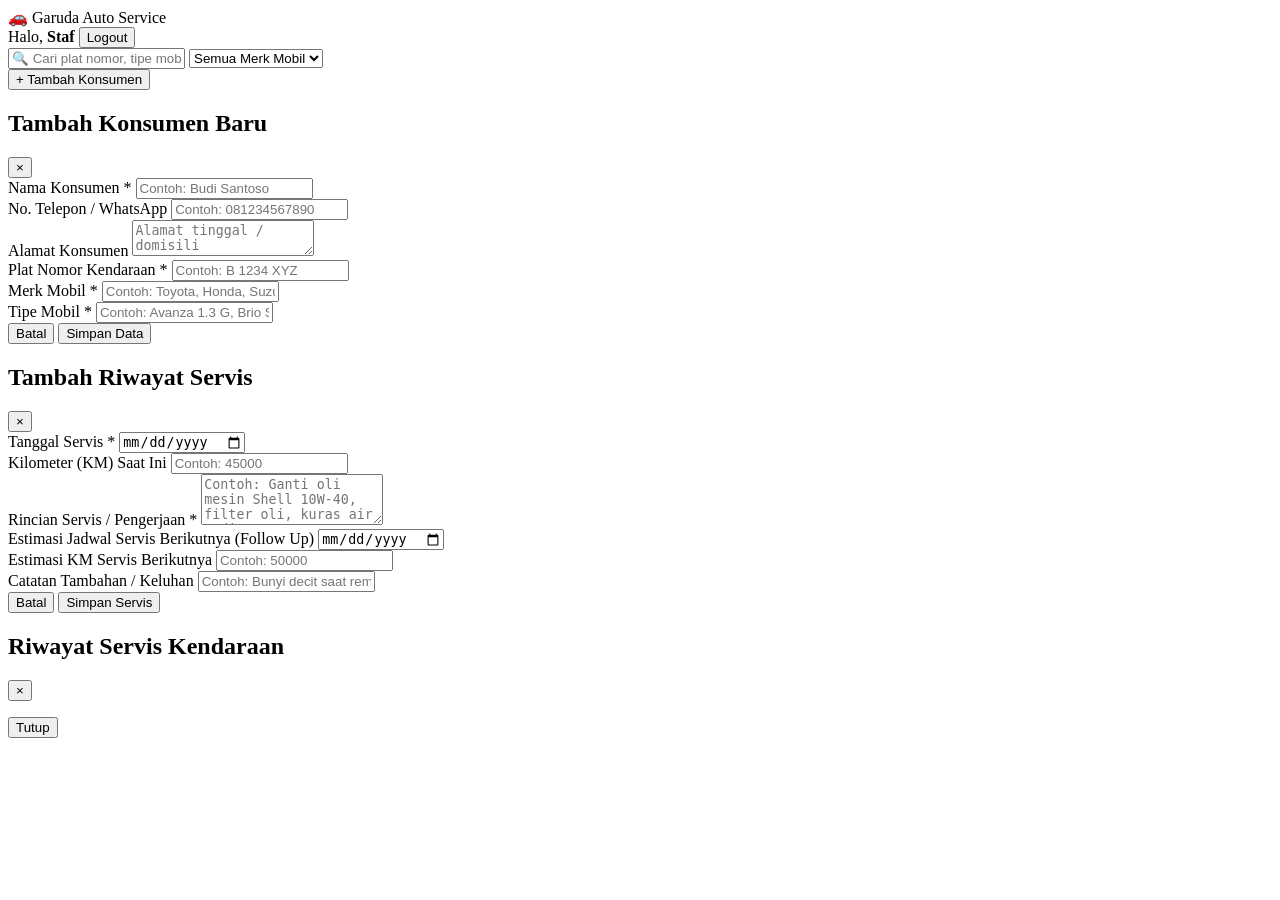
==== web/index.html @ 63f4eb1f "feat: inisialisasi aplikasi Garuda Auto Service (Backend Gin + GORM, Frontend Vanilla JS, Auth JWT)" ====
<!DOCTYPE html>
<html lang="id">
<head>
    <meta charset="UTF-8">
    <meta name="viewport" content="width=device-width, initial-scale=1.0">
    <title>Garuda Auto Service — Dashboard Bengkel</title>
    <link rel="stylesheet" href="/css/style.css">
</head>
<body>
    <!-- Navigasi Atas -->
    <header class="navbar">
        <div class="nav-brand">
            🚗 Garuda Auto Service
        </div>
        <div class="nav-user">
            <span>Halo, <strong id="currentUsername">Staf</strong></span>
            <button onclick="logout()" class="btn btn-secondary btn-sm">Logout</button>
        </div>
    </header>

    <div class="container">
        <!-- Toolbar Pencarian & Filter -->
        <div class="toolbar">
            <div class="toolbar-controls">
                <input type="text" id="searchInput" class="form-control toolbar-search" placeholder="🔍 Cari plat nomor, tipe mobil, atau nama konsumen...">
                <select id="brandFilter" class="form-control toolbar-filter">
                    <option value="">Semua Merk Mobil</option>
                </select>
            </div>
            <button onclick="openCustomerModal()" class="btn btn-primary">+ Tambah Konsumen</button>
        </div>

        <div id="alertFeedback" class="alert"></div>

        <!-- Daftar Konsumen & Riwayat -->
        <div id="customerList" class="card-list">
            <!-- Kartu konsumen akan dirender via JavaScript -->
        </div>

        <div id="emptyState" class="empty-state" style="display: none;">
            <h3>Belum Ada Data</h3>
            <p>Tidak ditemukan data konsumen atau kendaraan yang sesuai dengan pencarian.</p>
        </div>
    </div>

    <!-- Modal Form Konsumen (Tambah / Edit) -->
    <div id="customerModal" class="modal">
        <div class="modal-content">
            <div class="modal-header">
                <h2 id="customerModalTitle">Tambah Konsumen Baru</h2>
                <button type="button" class="close-btn" onclick="closeCustomerModal()">&times;</button>
            </div>
            <form id="customerForm">
                <input type="hidden" id="customerId">
                <div class="form-group">
                    <label for="custName">Nama Konsumen *</label>
                    <input type="text" id="custName" class="form-control" placeholder="Contoh: Budi Santoso" required>
                </div>
                <div class="form-group">
                    <label for="custPhone">No. Telepon / WhatsApp</label>
                    <input type="text" id="custPhone" class="form-control" placeholder="Contoh: 081234567890">
                </div>
                <div class="form-group">
                    <label for="custAddress">Alamat Konsumen</label>
                    <textarea id="custAddress" class="form-control" rows="2" placeholder="Alamat tinggal / domisili"></textarea>
                </div>
                <div class="form-group">
                    <label for="custPlate">Plat Nomor Kendaraan *</label>
                    <input type="text" id="custPlate" class="form-control" placeholder="Contoh: B 1234 XYZ" required>
                </div>
                <div class="form-group">
                    <label for="custBrand">Merk Mobil *</label>
                    <input type="text" id="custBrand" class="form-control" placeholder="Contoh: Toyota, Honda, Suzuki" required>
                </div>
                <div class="form-group">
                    <label for="custType">Tipe Mobil *</label>
                    <input type="text" id="custType" class="form-control" placeholder="Contoh: Avanza 1.3 G, Brio Satya" required>
                </div>
                <div class="modal-footer">
                    <button type="button" onclick="closeCustomerModal()" class="btn btn-secondary">Batal</button>
                    <button type="submit" class="btn btn-primary" id="btnSaveCustomer">Simpan Data</button>
                </div>
            </form>
        </div>
    </div>

    <!-- Modal Tambah Riwayat Servis -->
    <div id="serviceModal" class="modal">
        <div class="modal-content">
            <div class="modal-header">
                <h2 id="serviceModalTitle">Tambah Riwayat Servis</h2>
                <button type="button" class="close-btn" onclick="closeServiceModal()">&times;</button>
            </div>
            <form id="serviceForm">
                <input type="hidden" id="serviceCustomerId">
                <div class="form-group">
                    <label for="serviceDate">Tanggal Servis *</label>
                    <input type="date" id="serviceDate" class="form-control" required>
                </div>
                <div class="form-group">
                    <label for="serviceMileage">Kilometer (KM) Saat Ini</label>
                    <input type="number" id="serviceMileage" class="form-control" placeholder="Contoh: 45000">
                </div>
                <div class="form-group">
                    <label for="serviceDesc">Rincian Servis / Pengerjaan *</label>
                    <textarea id="serviceDesc" class="form-control" rows="3" placeholder="Contoh: Ganti oli mesin Shell 10W-40, filter oli, kuras air radiator" required></textarea>
                </div>
                <div class="form-group">
                    <label for="nextServiceDate">Estimasi Jadwal Servis Berikutnya (Follow Up)</label>
                    <input type="date" id="nextServiceDate" class="form-control">
                </div>
                <div class="form-group">
                    <label for="nextMileage">Estimasi KM Servis Berikutnya</label>
                    <input type="number" id="nextMileage" class="form-control" placeholder="Contoh: 50000">
                </div>
                <div class="form-group">
                    <label for="serviceNotes">Catatan Tambahan / Keluhan</label>
                    <input type="text" id="serviceNotes" class="form-control" placeholder="Contoh: Bunyi decit saat rem mendadak">
                </div>
                <div class="modal-footer">
                    <button type="button" onclick="closeServiceModal()" class="btn btn-secondary">Batal</button>
                    <button type="submit" class="btn btn-success">Simpan Servis</button>
                </div>
            </form>
        </div>
    </div>

    <!-- Modal Tampil Detail Riwayat Servis -->
    <div id="viewHistoryModal" class="modal">
        <div class="modal-content" style="max-width: 650px;">
            <div class="modal-header">
                <h2 id="viewHistoryTitle">Riwayat Servis Kendaraan</h2>
                <button type="button" class="close-btn" onclick="closeViewHistoryModal()">&times;</button>
            </div>
            <div id="viewHistoryCustomerInfo" style="margin-bottom: 1rem; font-size: 0.9rem;"></div>
            <div id="viewHistoryTableContainer">
                <!-- Tabel riwayat disuntikkan melalui JS -->
            </div>
            <div class="modal-footer">
                <button type="button" onclick="closeViewHistoryModal()" class="btn btn-secondary">Tutup</button>
            </div>
        </div>
    </div>

    <script src="/js/auth.js"></script>
    <script src="/js/app.js"></script>
</body>
</html>
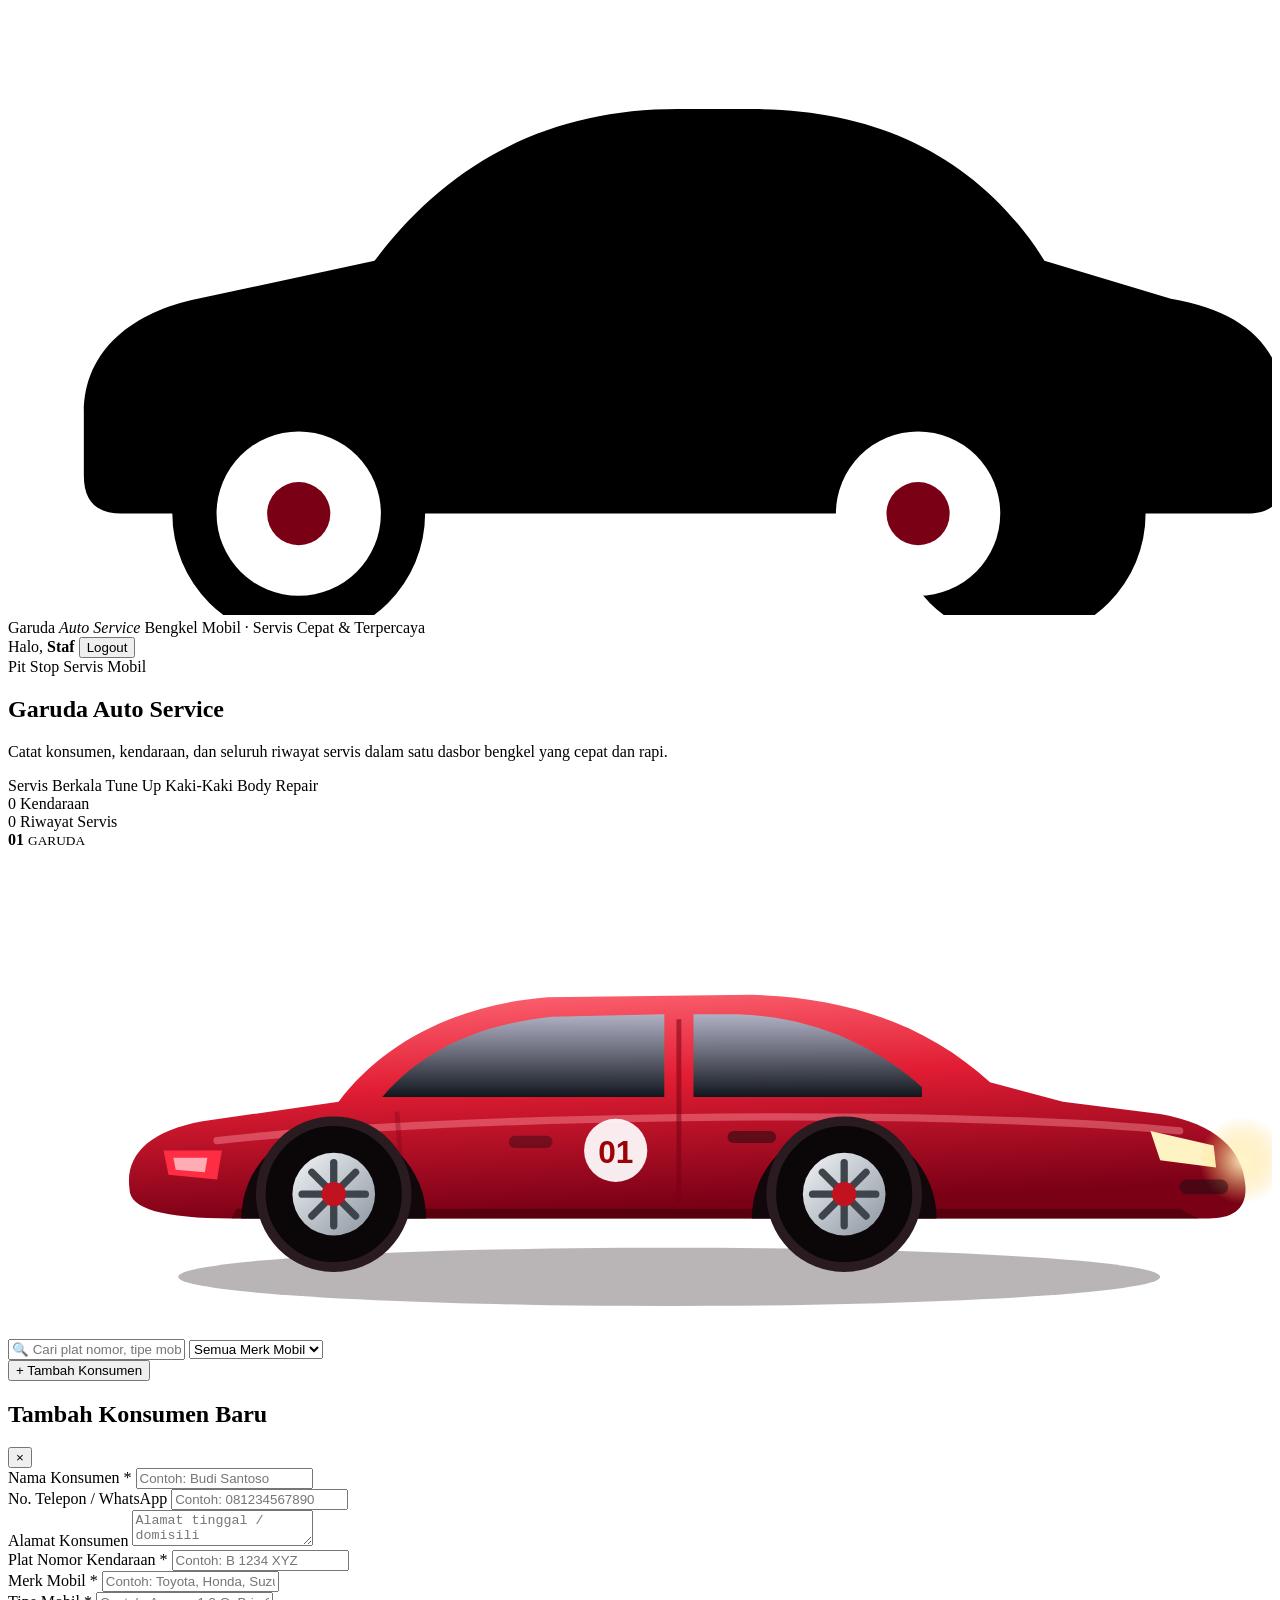
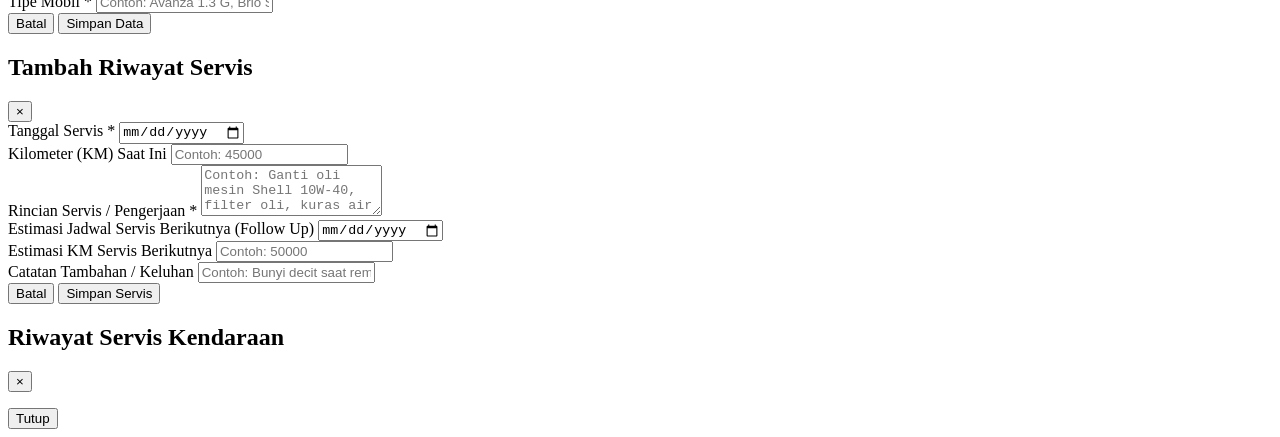
==== commit 85bdc9d4: "commit pertama" ====
--- a/web/index.html
+++ b/web/index.html
@@ -3,22 +3,164 @@
 <head>
     <meta charset="UTF-8">
     <meta name="viewport" content="width=device-width, initial-scale=1.0">
+    <meta name="theme-color" content="#9d0208">
     <title>Garuda Auto Service — Dashboard Bengkel</title>
+    <link rel="icon" type="image/svg+xml" href="/favicon.svg">
     <link rel="stylesheet" href="/css/style.css">
 </head>
 <body>
     <!-- Navigasi Atas -->
     <header class="navbar">
         <div class="nav-brand">
-            🚗 Garuda Auto Service
+            <span class="brand-badge" aria-hidden="true">
+                <svg viewBox="0 0 100 48">
+                    <path d="M6 32c0-5 4-8 9-9l14-3c6-8 14-12 24-12h6c10 0 18 4 23 12l10 3c6 1 9 4 9 9v5c0 2-1 3-3 3h-8a10 10 0 0 1-20 0H33a10 10 0 0 1-20 0h-4c-2 0-3-1-3-3z" fill="currentColor"/>
+                    <circle cx="23" cy="40" r="6.5" fill="#fff"/>
+                    <circle cx="23" cy="40" r="2.5" fill="#7a0016"/>
+                    <circle cx="72" cy="40" r="6.5" fill="#fff"/>
+                    <circle cx="72" cy="40" r="2.5" fill="#7a0016"/>
+                </svg>
+            </span>
+            <span class="brand-stack">
+                <span class="brand-name">Garuda <em>Auto Service</em></span>
+                <span class="brand-tagline">Bengkel Mobil · Servis Cepat &amp; Terpercaya</span>
+            </span>
         </div>
         <div class="nav-user">
-            <span>Halo, <strong id="currentUsername">Staf</strong></span>
+            <span class="nav-greeting">Halo, <strong id="currentUsername">Staf</strong></span>
             <button onclick="logout()" class="btn btn-secondary btn-sm">Logout</button>
         </div>
     </header>
 
     <div class="container">
+        <!-- Hero Bermotif Mobil -->
+        <section class="hero" aria-labelledby="heroTitle">
+            <div class="hero-copy">
+                <span class="hero-kicker"><span class="kicker-dot"></span> Pit Stop Servis Mobil</span>
+                <h1 class="hero-title" id="heroTitle">Garuda <span>Auto Service</span></h1>
+                <p class="hero-text">Catat konsumen, kendaraan, dan seluruh riwayat servis dalam satu dasbor bengkel yang cepat dan rapi.</p>
+                <div class="hero-chips" aria-label="Layanan bengkel">
+                    <span class="chip">Servis Berkala</span>
+                    <span class="chip">Tune Up</span>
+                    <span class="chip">Kaki-Kaki</span>
+                    <span class="chip">Body Repair</span>
+                </div>
+                <div class="hero-metrics">
+                    <div class="metric">
+                        <span class="metric-value" id="statVehicles">0</span>
+                        <span class="metric-label">Kendaraan</span>
+                    </div>
+                    <div class="metric">
+                        <span class="metric-value" id="statServices">0</span>
+                        <span class="metric-label">Riwayat Servis</span>
+                    </div>
+                </div>
+            </div>
+
+            <div class="hero-visual">
+                <div class="hero-roundel" aria-hidden="true">
+                    <span class="roundel-inner">
+                        <b>01</b>
+                        <small>GARUDA</small>
+                    </span>
+                </div>
+                <div class="speed-lines" aria-hidden="true"><i></i><i></i><i></i></div>
+
+                <svg class="hero-car" viewBox="0 0 520 200" role="img" aria-label="Ilustrasi mobil sport merah Garuda Auto Service">
+                    <defs>
+                        <linearGradient id="carBody" x1="0" y1="0" x2="0.2" y2="1">
+                            <stop offset="0" stop-color="#ff6b78"/>
+                            <stop offset="0.45" stop-color="#e11d33"/>
+                            <stop offset="1" stop-color="#7a0016"/>
+                        </linearGradient>
+                        <linearGradient id="carGlass" x1="0" y1="0" x2="0" y2="1">
+                            <stop offset="0" stop-color="#a8bccf" stop-opacity="0.9"/>
+                            <stop offset="1" stop-color="#11161d"/>
+                        </linearGradient>
+                        <linearGradient id="carRim" x1="0" y1="0" x2="1" y2="1">
+                            <stop offset="0" stop-color="#f2f5f8"/>
+                            <stop offset="1" stop-color="#8b949e"/>
+                        </linearGradient>
+                        <radialGradient id="headlightGlow" cx="0.5" cy="0.5" r="0.5">
+                            <stop offset="0" stop-color="#fff6c9" stop-opacity="0.95"/>
+                            <stop offset="1" stop-color="#ffd166" stop-opacity="0"/>
+                        </radialGradient>
+                    </defs>
+
+                    <!-- Bayangan -->
+                    <ellipse cx="272" cy="176" rx="202" ry="12" fill="#1a0d10" opacity="0.3"/>
+
+                    <!-- Bodi -->
+                    <path d="M50 140 C48 126 58 116 80 112 L136 104 C154 80 184 64 222 61 L306 60 C348 61 380 74 404 96 L434 104 L474 109 C497 113 508 124 509 138 C510 148 504 152 494 152 L92 152 C64 152 50 148 50 140 Z" fill="url(#carBody)"/>
+
+                    <!-- Highlight bodi -->
+                    <path d="M86 120 C170 110 380 106 482 116" fill="none" stroke="#ff9aa5" stroke-width="3" stroke-linecap="round" opacity="0.42"/>
+
+                    <!-- Kaca samping -->
+                    <path d="M154 102 C170 83 194 72 224 69 L270 68 L270 102 Z" fill="url(#carGlass)"/>
+                    <path d="M282 68 L300 68 C330 69 356 80 376 98 L376 102 L282 102 Z" fill="url(#carGlass)"/>
+
+                    <!-- Garis pintu -->
+                    <path d="M276 70 L276 146" stroke="#7a0016" stroke-width="2" opacity="0.55"/>
+                    <path d="M160 108 L163 146" stroke="#7a0016" stroke-width="2" opacity="0.3"/>
+
+                    <!-- Handle pintu -->
+                    <rect x="296" y="116" width="20" height="5" rx="2.5" fill="#2a0d12" opacity="0.6"/>
+                    <rect x="206" y="118" width="18" height="5" rx="2.5" fill="#2a0d12" opacity="0.45"/>
+
+                    <!-- Side skirt -->
+                    <path d="M94 148 L482 148 L490 152 L92 152 Z" fill="#3d0009" opacity="0.55"/>
+
+                    <!-- Lampu depan + sorot -->
+                    <path d="M470 116 L496 122 L497 131 L474 128 Z" fill="#fff3c4"/>
+                    <circle cx="508" cy="128" r="18" fill="url(#headlightGlow)"/>
+
+                    <!-- Lampu belakang -->
+                    <path d="M64 124 L88 124 L86 136 L66 134 Z" fill="#ff2d44"/>
+                    <path d="M68 127 L82 127 L81 133 L69 132 Z" fill="#ffe3e6" opacity="0.7"/>
+
+                    <!-- Grill -->
+                    <rect x="482" y="136" width="20" height="6" rx="3" fill="#1a0d10" opacity="0.5"/>
+
+                    <!-- Rumah roda -->
+                    <path d="M96 152 A38 38 0 0 1 172 152 Z" fill="#12070a"/>
+                    <path d="M306 152 A38 38 0 0 1 382 152 Z" fill="#12070a"/>
+
+                    <!-- Roda belakang -->
+                    <g class="wheel">
+                        <circle cx="134" cy="142" r="30" fill="#0b0608"/>
+                        <circle cx="134" cy="142" r="30" fill="none" stroke="#2a1b20" stroke-width="4"/>
+                        <circle cx="134" cy="142" r="17" fill="url(#carRim)"/>
+                        <g class="wheel-spokes" stroke="#3d444b" stroke-width="3" stroke-linecap="round">
+                            <line x1="134" y1="129" x2="134" y2="155"/>
+                            <line x1="121" y1="142" x2="147" y2="142"/>
+                            <line x1="125" y1="133" x2="143" y2="151"/>
+                            <line x1="143" y1="133" x2="125" y2="151"/>
+                        </g>
+                        <circle cx="134" cy="142" r="5" fill="#c1121f"/>
+                    </g>
+
+                    <!-- Roda depan -->
+                    <g class="wheel">
+                        <circle cx="344" cy="142" r="30" fill="#0b0608"/>
+                        <circle cx="344" cy="142" r="30" fill="none" stroke="#2a1b20" stroke-width="4"/>
+                        <circle cx="344" cy="142" r="17" fill="url(#carRim)"/>
+                        <g class="wheel-spokes" stroke="#3d444b" stroke-width="3" stroke-linecap="round">
+                            <line x1="344" y1="129" x2="344" y2="155"/>
+                            <line x1="331" y1="142" x2="357" y2="142"/>
+                            <line x1="335" y1="133" x2="353" y2="151"/>
+                            <line x1="353" y1="133" x2="335" y2="151"/>
+                        </g>
+                        <circle cx="344" cy="142" r="5" fill="#c1121f"/>
+                    </g>
+
+                    <!-- Nomor balap -->
+                    <circle cx="250" cy="124" r="13" fill="#fff" opacity="0.92"/>
+                    <text x="250" y="129" text-anchor="middle" font-size="13" font-weight="700" fill="#9d0208" font-family="Arial, sans-serif">01</text>
+                </svg>
+            </div>
+        </section>
+
         <!-- Toolbar Pencarian & Filter -->
         <div class="toolbar">
             <div class="toolbar-controls">
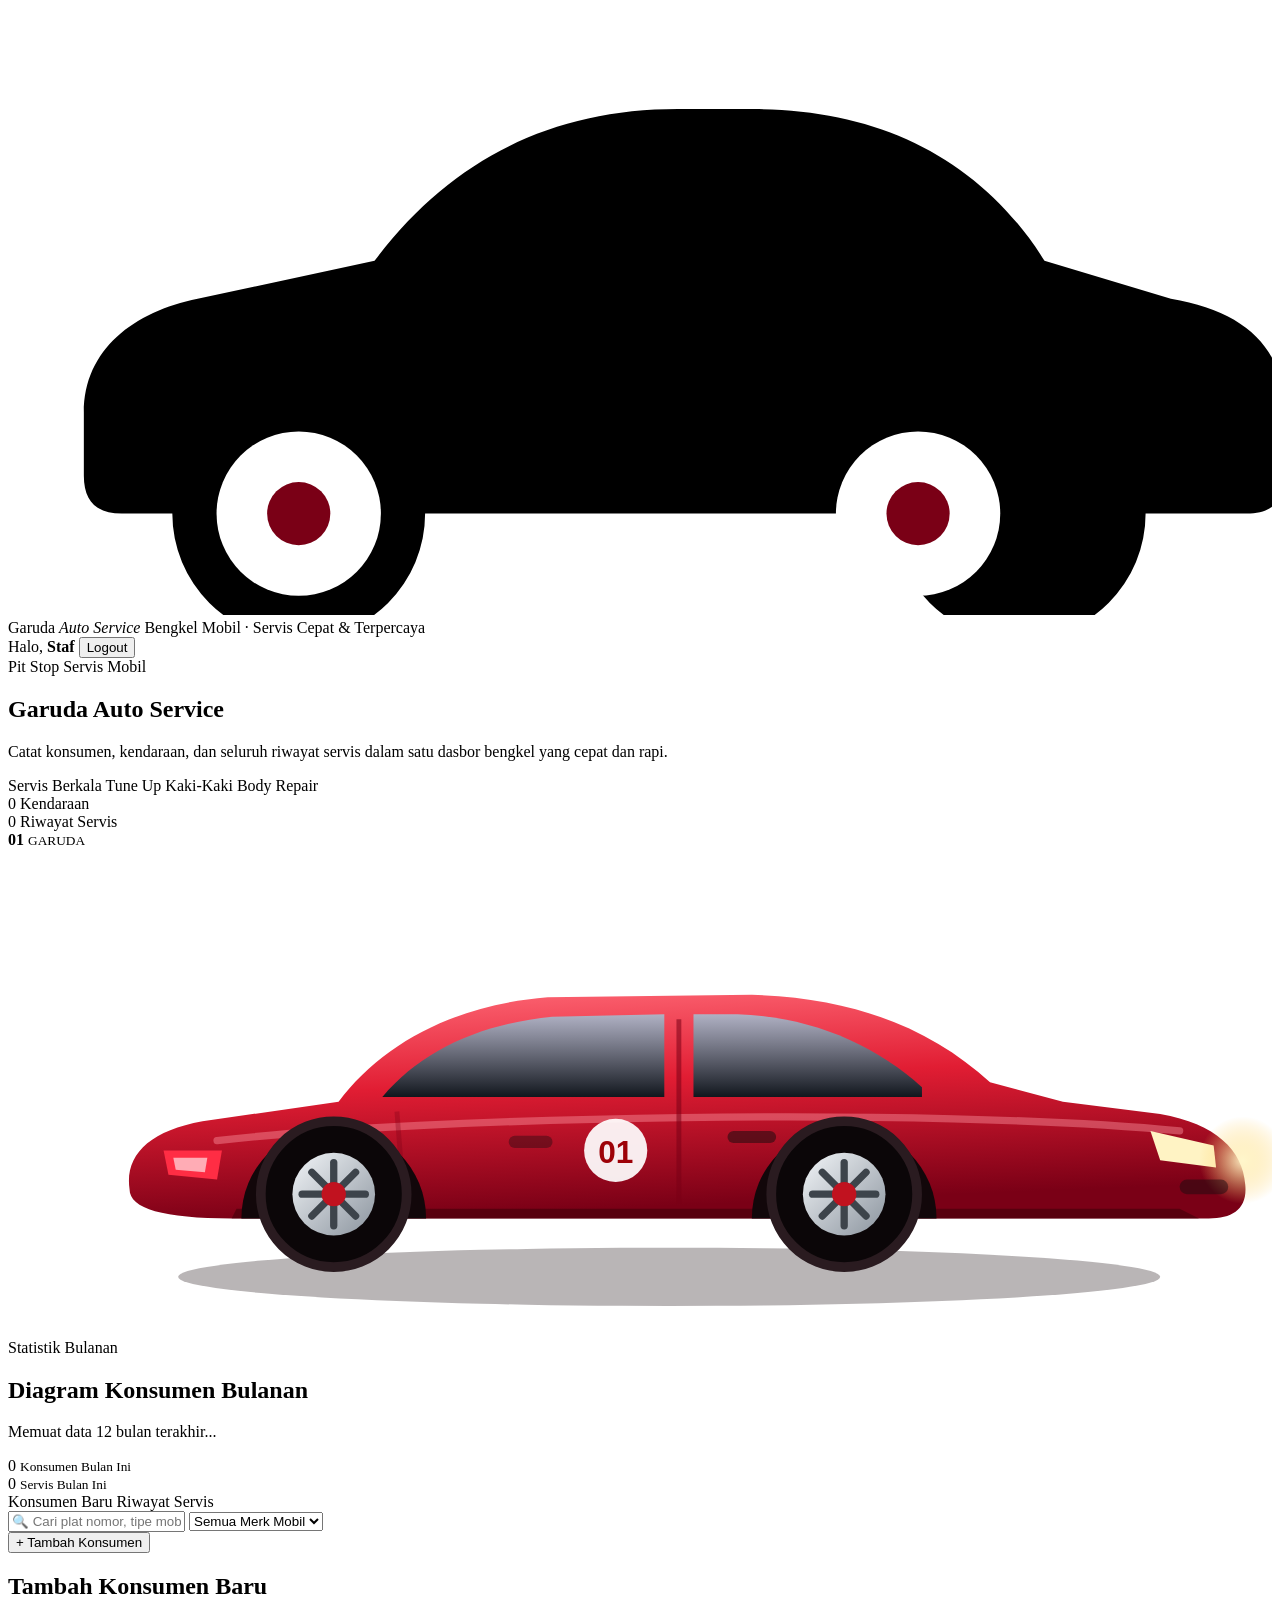
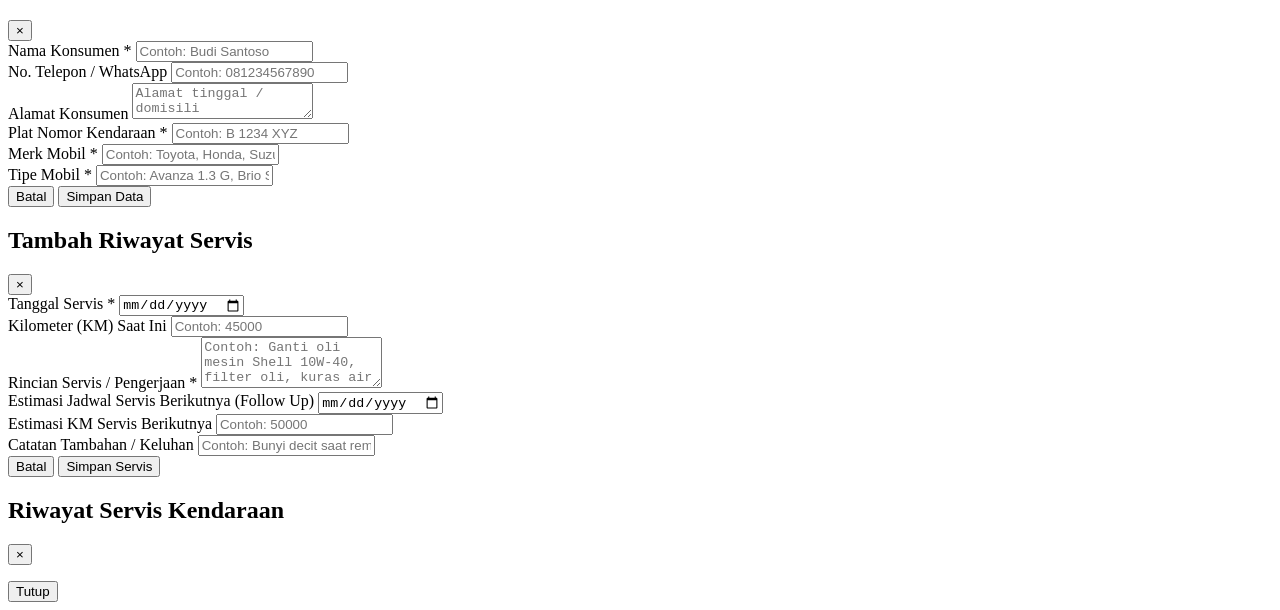
==== commit df24e8c0: "feat: tambah diagram konsumen bulanan + materi belajar json Diagram batang 12 bulan terakhir (konsum" ====
--- a/web/index.html
+++ b/web/index.html
@@ -5,8 +5,8 @@
     <meta name="viewport" content="width=device-width, initial-scale=1.0">
     <meta name="theme-color" content="#9d0208">
     <title>Garuda Auto Service — Dashboard Bengkel</title>
-    <link rel="icon" type="image/svg+xml" href="/favicon.svg">
-    <link rel="stylesheet" href="/css/style.css">
+    <link rel="icon" type="image/svg+xml" href="/favicon.svg?v=4">
+    <link rel="stylesheet" href="/css/style.css?v=4">
 </head>
 <body>
     <!-- Navigasi Atas -->
@@ -161,6 +161,34 @@
             </div>
         </section>
 
+        <!-- Statistik Bulanan -->
+        <section class="monthly-panel" aria-labelledby="monthlyTitle">
+            <div class="monthly-head">
+                <div>
+                    <span class="panel-kicker">Statistik Bulanan</span>
+                    <h2 id="monthlyTitle">Diagram Konsumen Bulanan</h2>
+                    <p class="monthly-subtitle" id="monthlySubtitle">Memuat data 12 bulan terakhir...</p>
+                </div>
+                <div class="monthly-summary" aria-label="Ringkasan bulan ini">
+                    <div class="summary-pill">
+                        <span id="monthlyCustomers">0</span>
+                        <small>Konsumen Bulan Ini</small>
+                    </div>
+                    <div class="summary-pill">
+                        <span id="monthlyServices">0</span>
+                        <small>Servis Bulan Ini</small>
+                    </div>
+                </div>
+            </div>
+            <div class="chart-legend">
+                <span class="legend-item"><i class="legend-dot dot-customer"></i> Konsumen Baru</span>
+                <span class="legend-item"><i class="legend-dot dot-service"></i> Riwayat Servis</span>
+            </div>
+            <div class="chart-scroll">
+                <div id="monthlyChart" class="monthly-chart" role="img" aria-label="Diagram batang jumlah konsumen baru dan riwayat servis per bulan"></div>
+            </div>
+        </section>
+
         <!-- Toolbar Pencarian & Filter -->
         <div class="toolbar">
             <div class="toolbar-controls">
@@ -284,7 +312,7 @@
         </div>
     </div>
 
-    <script src="/js/auth.js"></script>
-    <script src="/js/app.js"></script>
+    <script src="/js/auth.js?v=4"></script>
+    <script src="/js/app.js?v=4"></script>
 </body>
 </html>
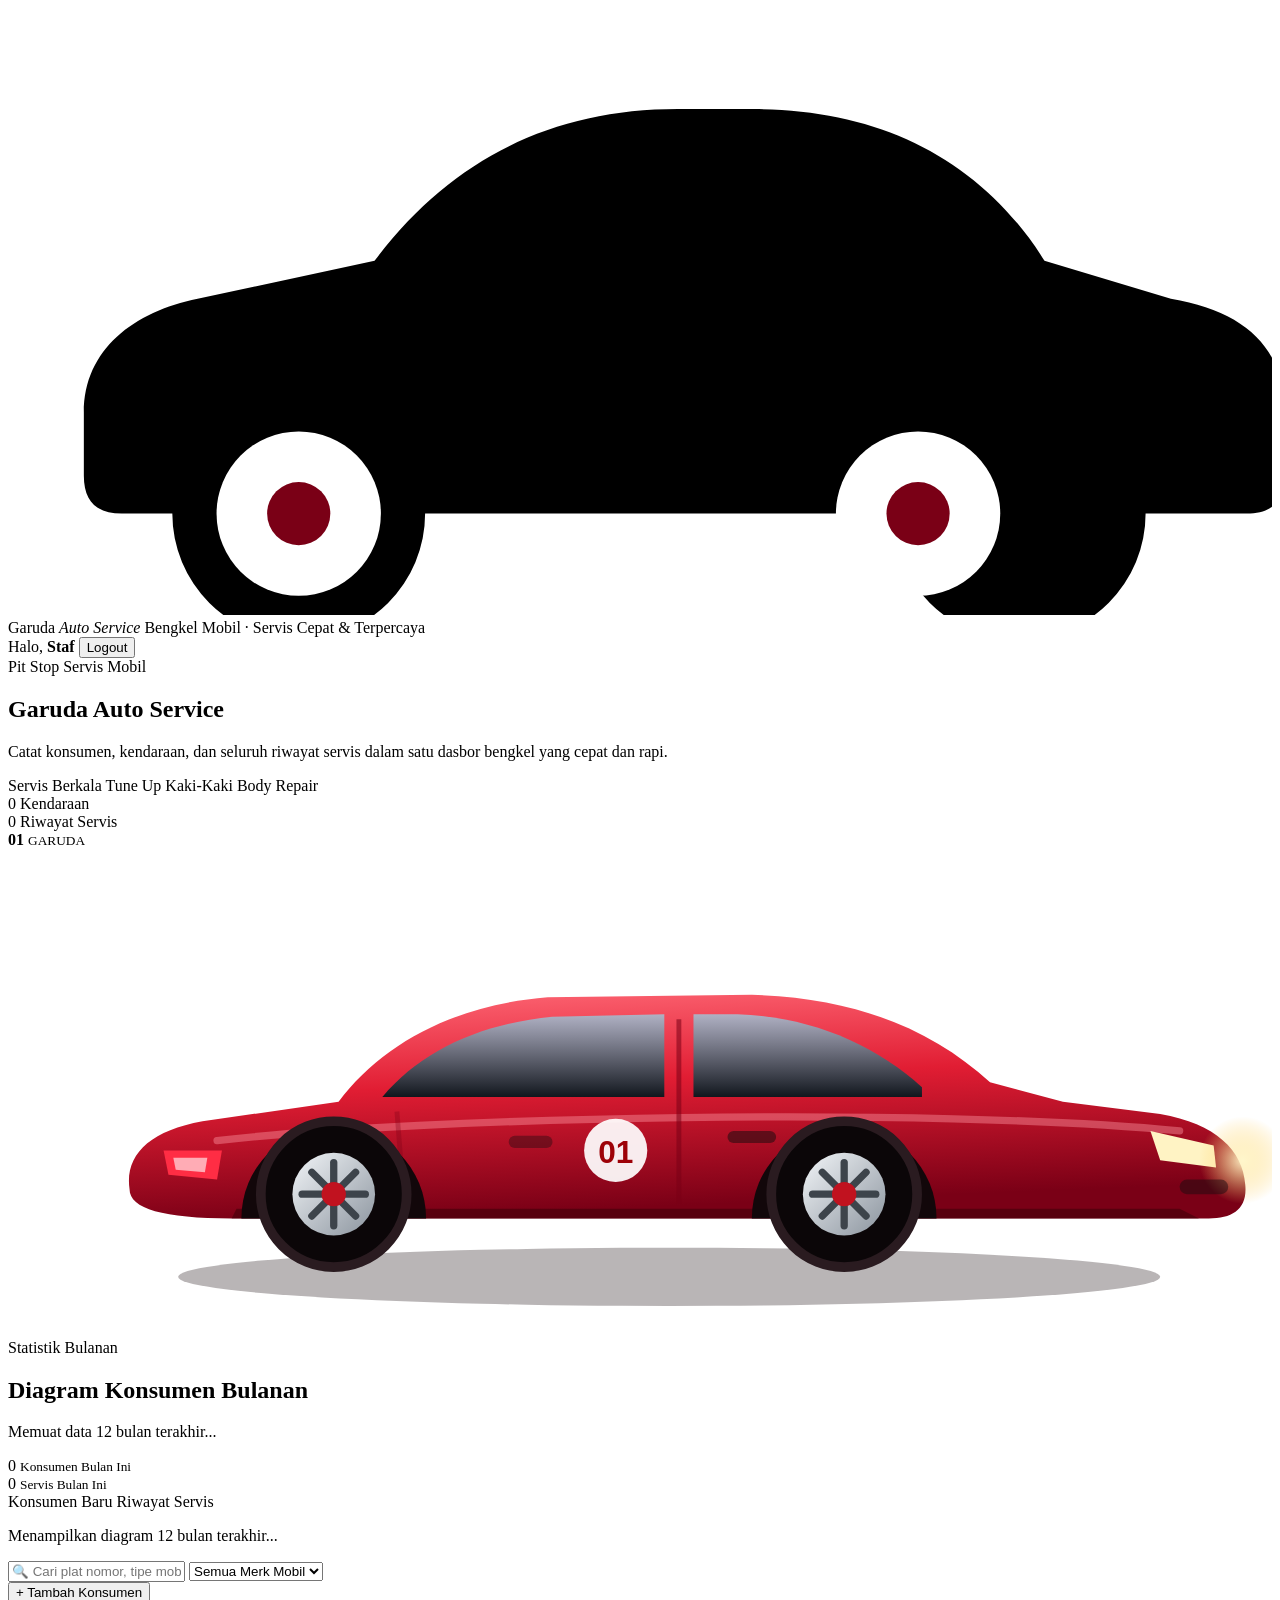
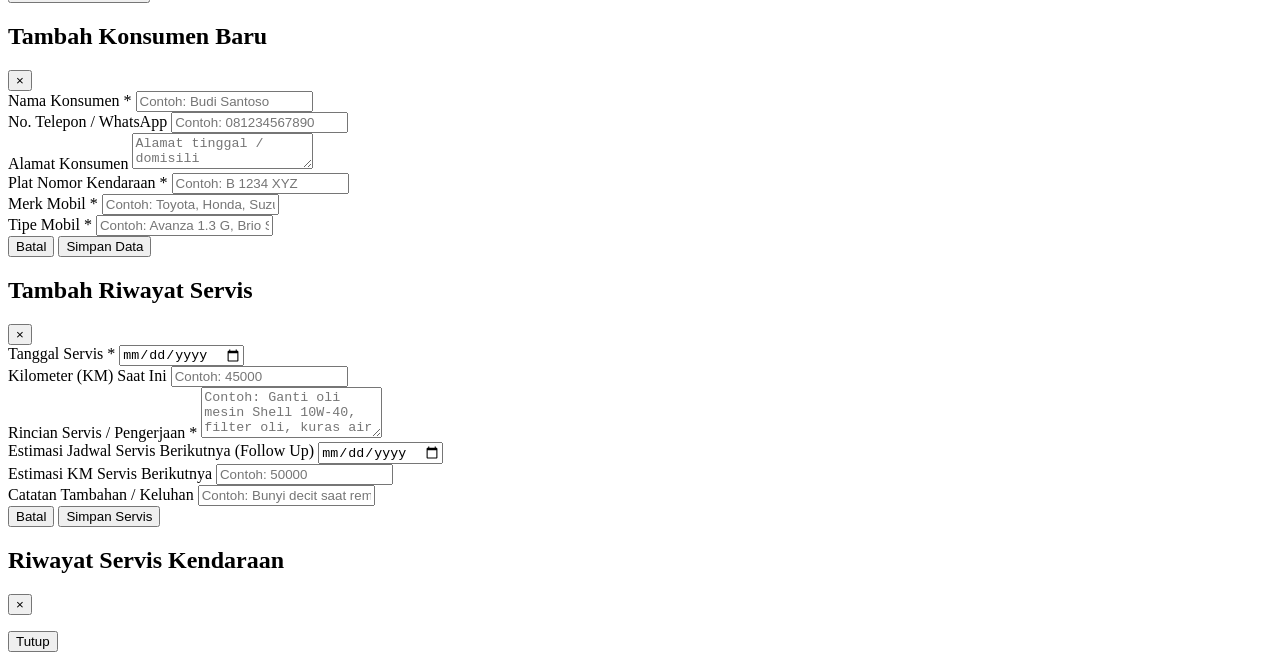
==== commit 1d7c591b: "feat: perbaiki diagram bulanan agar selalu tampil, tambah placeholder awal Panel diagram sekarang se" ====
--- a/web/index.html
+++ b/web/index.html
@@ -185,7 +185,9 @@
                 <span class="legend-item"><i class="legend-dot dot-service"></i> Riwayat Servis</span>
             </div>
             <div class="chart-scroll">
-                <div id="monthlyChart" class="monthly-chart" role="img" aria-label="Diagram batang jumlah konsumen baru dan riwayat servis per bulan"></div>
+                <div id="monthlyChart" class="monthly-chart" role="img" aria-label="Diagram batang jumlah konsumen baru dan riwayat servis per bulan">
+                    <p class="chart-empty-note" id="monthlyChartPlaceholder">Menampilkan diagram 12 bulan terakhir...</p>
+                </div>
             </div>
         </section>
 
